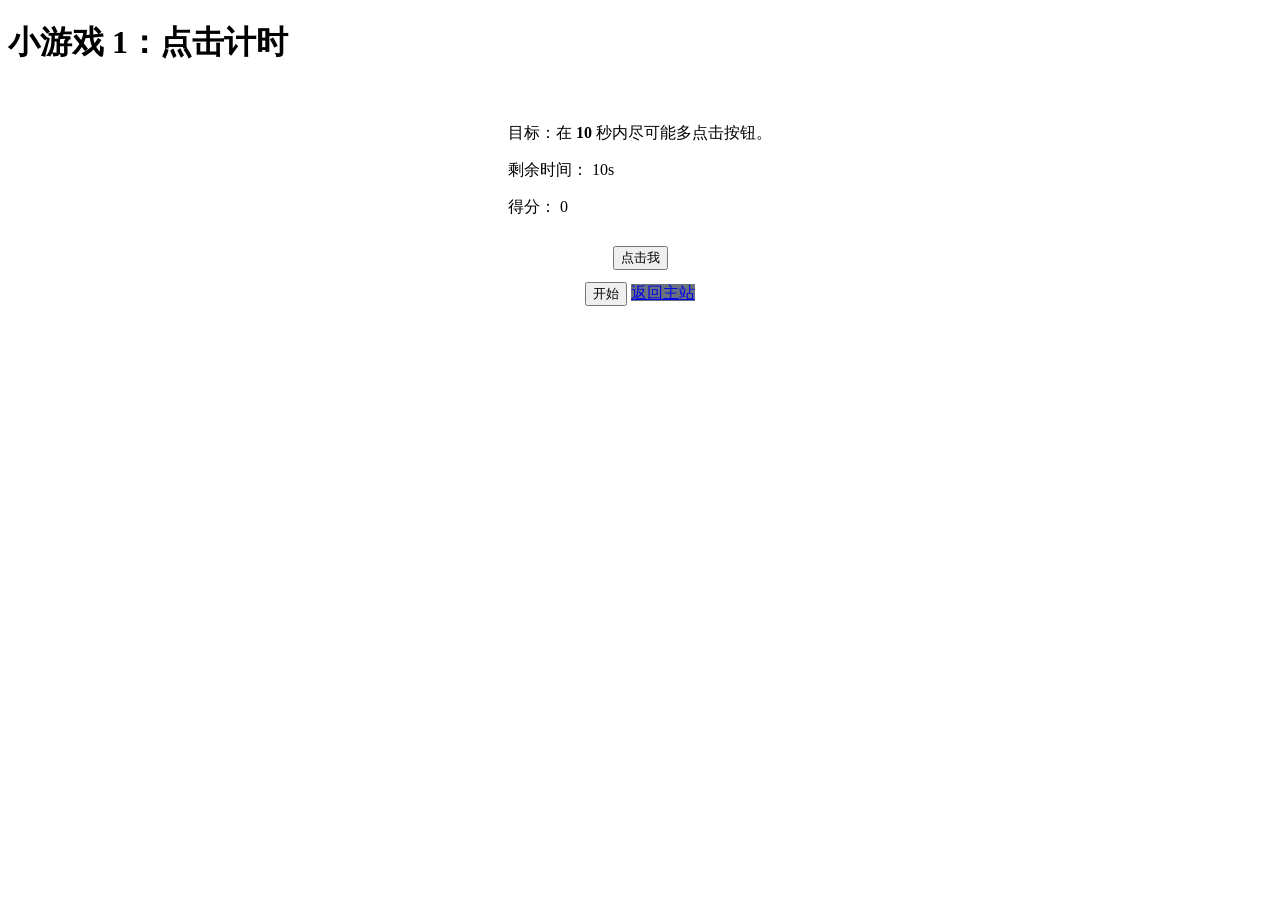
==== game1.html @ 394978dc "Add files via upload" ====
<!doctype html>
<html lang="zh-CN">
<head>
  <meta charset="utf-8">
  <meta name="viewport" content="width=device-width,initial-scale=1">
  <title>游戏 1 — 点击计时</title>
  <link rel="stylesheet" href="../css/style.css">
  <style>.game-area{display:flex;flex-direction:column;gap:12px;align-items:center;padding:20px}</style>
</head>
<body>
  <div class="container">
    <h1>小游戏 1：点击计时</h1>
    <div class="game-area">
      <div class="card center">
        <p>目标：在 <strong id="timeTarget">10</strong> 秒内尽可能多点击按钮。</p>
        <p>剩余时间： <span id="timeLeft">10</span>s</p>
        <p>得分： <span id="score">0</span></p>
      </div>

      <button id="clickBtn" class="link-btn">点击我</button>
      <div>
        <button id="startBtn" class="link-btn">开始</button>
        <a href="../index.html" class="link-btn" style="background:#6a737d">返回主站</a>
      </div>
    </div>
  </div>

  <script>
    const timeTargetEl = document.getElementById('timeTarget');
    const timeLeftEl = document.getElementById('timeLeft');
    const scoreEl = document.getElementById('score');
    const clickBtn = document.getElementById('clickBtn');
    const startBtn = document.getElementById('startBtn');

    let timeLimit = 10; // 秒
    let timeLeft = timeLimit;
    let score = 0;
    let timer = null;

    timeTargetEl.textContent = timeLimit;
    function reset(){ timeLeft = timeLimit; score=0; timeLeftEl.textContent=timeLeft; scoreEl.textContent=score; clearInterval(timer); }

    clickBtn.addEventListener('click', ()=>{ if(timeLeft>0){ score++; scoreEl.textContent=score; }});

    startBtn.addEventListener('click', ()=>{
      reset();
      timer = setInterval(()=>{
        timeLeft--; timeLeftEl.textContent = timeLeft;
        if(timeLeft<=0){ clearInterval(timer); alert('时间到！得分：'+score); }
      },1000);
    });
  </script>
</body>
</html>
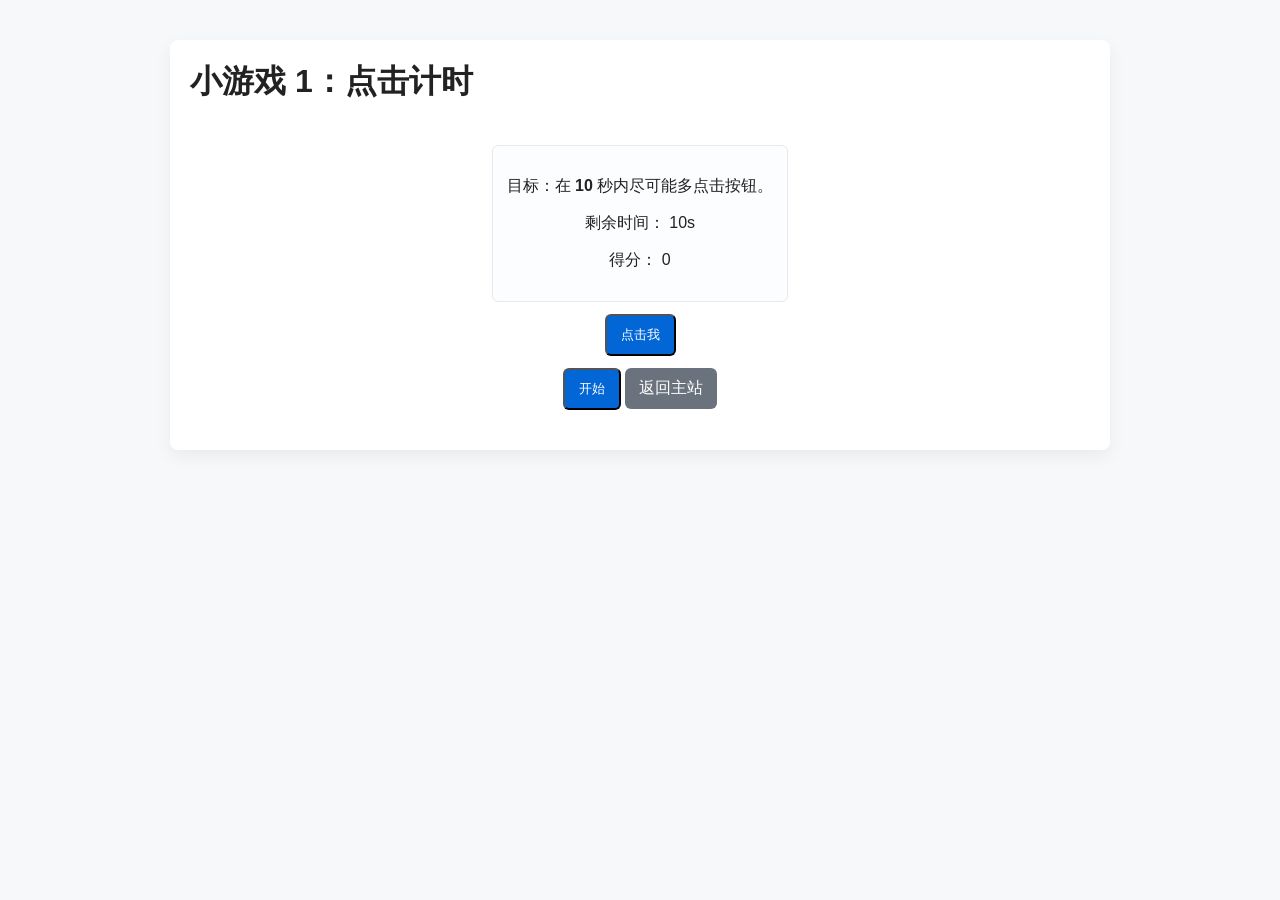
==== commit c29af108: "Add files via upload" ====
--- a/game1.html
+++ b/game1.html
@@ -4,7 +4,7 @@
   <meta charset="utf-8">
   <meta name="viewport" content="width=device-width,initial-scale=1">
   <title>游戏 1 — 点击计时</title>
-  <link rel="stylesheet" href="../css/style.css">
+  <link rel="stylesheet" href="style.css">
   <style>.game-area{display:flex;flex-direction:column;gap:12px;align-items:center;padding:20px}</style>
 </head>
 <body>
@@ -20,7 +20,7 @@
       <button id="clickBtn" class="link-btn">点击我</button>
       <div>
         <button id="startBtn" class="link-btn">开始</button>
-        <a href="../index.html" class="link-btn" style="background:#6a737d">返回主站</a>
+        <a href="index.html" class="link-btn" style="background:#6a737d">返回主站</a>
       </div>
     </div>
   </div>
--- a/style.css
+++ b/style.css
@@ -0,0 +1,8 @@
+body { font-family: Arial, sans-serif; background:#f6f8fa; color:#222; margin:0; }
+.container { max-width:900px; margin:40px auto; padding:20px; background:#fff; border-radius:8px; box-shadow:0 6px 18px rgba(0,0,0,0.06); }
+h1 { margin-top:0 }
+.nav { display:flex; gap:12px; margin-bottom:18px }
+.card { padding:14px; border:1px solid #e6e9ee; border-radius:6px; background:#fbfdff }
+.link-btn { display:inline-block; padding:10px 14px; border-radius:6px; background:#0366d6; color:#fff; text-decoration:none }
+.small { font-size:0.9rem; color:#555 }
+.center { text-align:center }
